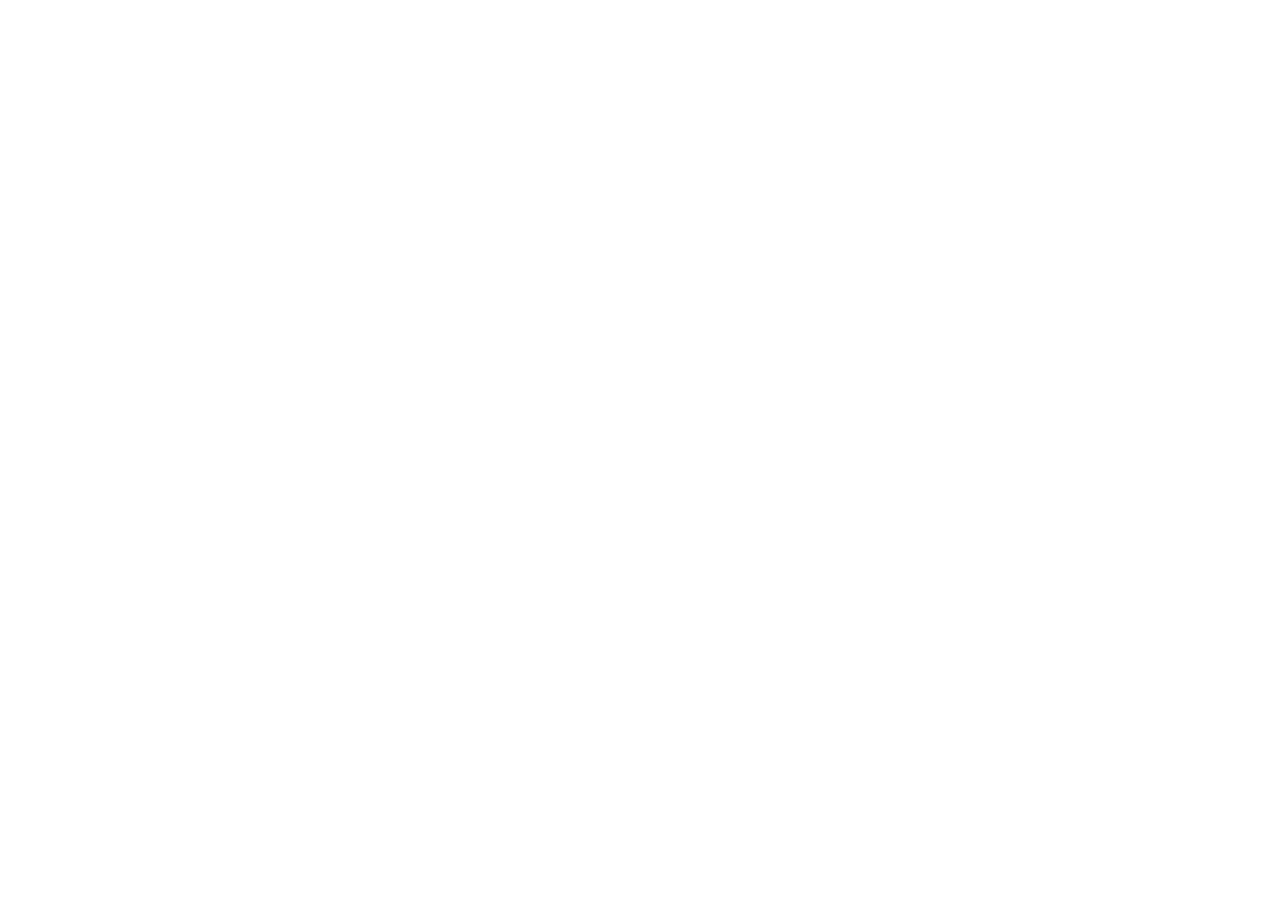
==== planner.html @ 98149fd8 "Fix academic planner functionality, modals, and task rendering" ====
<!DOCTYPE html>
<html lang="en">
<head>
    <meta charset="UTF-8">
    <meta name="viewport" content="width=device-width, initial-scale=1.0">
    <title>Academic Planner</title>
    <link rel="stylesheet" href="css/components.css">
</head>
<body>
    <!-- Edit Task Modal -->
    <div id="edit-task-modal" class="modal" role="dialog" aria-modal="true" aria-labelledby="edit-modal-title" style="display: none;">
        <div class="modal-content">
            <header class="modal-header">
                <h3 id="edit-modal-title">Edit Task</h3>
            </header>
            
            <form id="edit-task-form" onsubmit="handleSaveEditedTask(event)">
                <input type="hidden" id="edit-task-index">
                
                <div class="form-group">
                    <label for="edit-task-title">Task</label>
                    <input type="text" id="edit-task-title" required>
                </div>

                <div class="form-group">
                    <label for="edit-task-desc">Description</label>
                    <textarea id="edit-task-desc"></textarea>
                </div>

                <div class="form-group">
                    <label for="edit-task-date">Due Date</label>
                    <input type="date" id="edit-task-date">
                </div>

                <div class="modal-actions">
                    <button type="button" onclick="closeEditModal()" class="btn-secondary">Cancel</button>
                    <button type="submit" class="btn-primary">Save Changes</button>
                </div>
            </form>
        </div>
    </div>
    <script src="js/planner.js?v=2" defer></script>
</body>
</html>
---- css/components.css ----
/* ==========================================
   HOMEPAGE HERO SECTION STYLING
   ========================================== */

.hero-container {
    display: flex;
    align-items: center;
    justify-content: space-between;
    gap: 3rem;
    padding: 4rem;
    min-height: 70vh;
}

.hero-text {
    flex: 1;
}

.hero-text h1 {
    font-size: 2.75rem;
    font-weight: 700;
    color: #1e293b;
    margin-bottom: 0.75rem;
    line-height: 1.2;
}

.hero-text .subtitle {
    font-size: 1.35rem;
    font-weight: 600;
    color: #0284c7;
    margin-bottom: 1.25rem;
}

.hero-text p {
    font-size: 1.1rem;
    color: #64748b;
    line-height: 1.7;
}

.hero-image {
    flex: 1;
    display: flex;
    justify-content: center;
    align-items: center;
}

.profile-img {
    width: 280px;
    height: 280px;
    object-fit: cover;
    border-radius: 50%;
    border: 5px solid #38bdf8;
    box-shadow: 0 15px 35px rgba(0, 0, 0, 0.12);
    transition: transform 0.3s ease;
}

.profile-img:hover {
    transform: scale(1.02);
}

/* Responsive Styles for Mobile Viewports */
@media (max-width: 768px) {
    .hero-container {
        flex-direction: column-reverse;
        text-align: center;
        padding: 2rem 0;
        gap: 2rem;
    }

    .hero-text h1 {
        font-size: 2.1rem;
    }

    .hero-text .subtitle {
        font-size: 1.15rem;
    }

    .profile-img {
        width: 200px;
        height: 200px;
        border-width: 4px;
    }
}


/* ==========================================
   ABOUT ME STYLING & SKILL BADGES
   ========================================== */

#about {
    padding: 40px 20px;
    max-width: 1200px;
    margin: 0 auto;
}

.about-container h2 {
    font-size: 2rem;
    color: #0f172a;
    margin-bottom: 8px;
}

.about-subtitle {
    color: #64748b;
    margin-bottom: 30px;
    font-size: 1rem;
}

.about-grid {
    display: grid;
    grid-template-columns: repeat(auto-fit, minmax(280px, 1fr));
    gap: 24px;
}

.about-card {
    background: #ffffff;
    padding: 30px;
    border-radius: 12px;
    box-shadow: 0 4px 6px -1px rgba(0, 0, 0, 0.05), 0 2px 4px -1px rgba(0, 0, 0, 0.03);
    border: 1px solid #e2e8f0;
    cursor: pointer;
    position: relative;
    transition: transform 0.2s ease, box-shadow 0.2s ease, border-color 0.2s ease;
}

.about-card:hover {
    transform: translateY(-4px);
    box-shadow: 0 10px 15px -3px rgba(0, 0, 0, 0.08);
    border-color: #cbd5e1;
}

.about-icon {
    font-size: 2rem;
    color: #2563eb;
    margin-bottom: 15px;
}

.about-card h3 {
    font-size: 1.25rem;
    color: #1e293b;
    margin-bottom: 12px;
}

.about-card p {
    color: #475569;
    font-size: 0.95rem;
    line-height: 1.5;
}

.about-institution {
    color: #2563eb;
    font-weight: 500;
    margin-top: 4px;
}

/* Skills Badges with Icons */
.skills-badge-container {
    display: flex;
    flex-wrap: wrap;
    gap: 8px;
    margin-top: 10px;
}

.skill-badge {
    background-color: #eff6ff;
    color: #1d4ed8;
    padding: 6px 14px;
    border-radius: 20px;
    font-size: 0.85rem;
    font-weight: 600;
    border: 1px solid #dbeafe;
    display: inline-flex;
    align-items: center;
    gap: 8px; /* Space between icon and text */
}

.skill-badge .material-symbols-outlined {
    font-size: 1.25rem;
}

.skill-badge .skill-icon {
    width: 18px;
    height: 18px;
    object-fit: contain;
    vertical-align: middle;
}

/* Expandable Details Animation */
.card-details {
    max-height: 0;
    overflow: hidden;
    opacity: 0;
    transition: max-height 0.3s ease-out, opacity 0.3s ease-out, margin-top 0.3s ease;
}

.about-card.expanded .card-details {
    max-height: 150px;
    opacity: 1;
    margin-top: 15px;
    border-top: 1px dashed #e2e8f0;
    padding-top: 12px;
}

.details-text {
    font-size: 0.9rem;
    color: #334155;
}

.click-hint {
    display: block;
    font-size: 0.75rem;
    color: #94a3b8;
    margin-top: 20px;
    text-align: right;
    transition: color 0.2s;
}

.about-card:hover .click-hint {
    color: #2563eb;
}

/* Align Material Symbols cleanly with text */
.material-symbols-outlined {
    font-variation-settings:
        'FILL' 0,
        'wght' 400,
        'GRAD' 0,
        'opsz' 24;
    vertical-align: middle;
    font-size: 1.2rem;
}

/* Specific styling for card icons */
.about-card .about-icon .material-symbols-outlined {
    font-size: 2.2rem;
}

/* Alignment for skill badge icons */
.skill-badge .material-symbols-outlined {
    font-size: 1.25rem;
}




/* ==========================================
   ACADEMIC PLANNER STYLING
   ========================================== */

.planner-wrapper {
    max-width: 700px;
    margin: 0 auto;
    background: #ffffff;
    padding: 2rem;
    border-radius: 8px;
    box-shadow: 0 4px 12px rgba(0, 0, 0, 0.05);
}

.task-form {
    display: flex;
    gap: 0.75rem;
    margin-bottom: 1.5rem;
}

.task-form input {
    flex: 1;
    padding: 0.75rem 1rem;
    border: 1px solid #cbd5e1;
    border-radius: 6px;
    font-size: 1rem;
    outline: none;
    transition: border-color 0.2s;
}

.task-form input:focus {
    border-color: #38bdf8;
}

.task-form button {
    padding: 0.75rem 1.25rem;
    background-color: #0284c7;
    color: white;
    border: none;
    border-radius: 6px;
    font-weight: 600;
    cursor: pointer;
    transition: background-color 0.2s;
}

.task-form button:hover {
    background-color: #0369a1;
}

.task-list-container {
    list-style: none;
    display: flex;
    flex-direction: column;
    gap: 0.75rem;
}

.task-item {
    display: flex;
    justify-content: space-between;
    align-items: center;
    padding: 0.85rem 1rem;
    background-color: #f8f9fa;
    border: 1px solid #e2e8f0;
    border-radius: 6px;
    transition: all 0.2s ease;
}

.task-item.completed .task-text {
    text-decoration: line-through;
    color: #94a3b8;
}

.task-actions {
    display: flex;
    gap: 0.5rem;
}

.toggle-btn {
    background-color: #e2e8f0;
    color: #1e293b;
    border: none;
    padding: 0.4rem 0.75rem;
    border-radius: 4px;
    cursor: pointer;
    font-size: 0.875rem;
    font-weight: 500;
}

.toggle-btn:hover {
    background-color: #cbd5e1;
}

.delete-btn {
    background-color: #fee2e2;
    color: #ef4444;
    border: none;
    padding: 0.4rem 0.75rem;
    border-radius: 4px;
    cursor: pointer;
    font-size: 0.875rem;
    font-weight: 500;
}

.delete-btn:hover {
    background-color: #fecaca;
}

.empty-task {
    text-align: center;
    color: #64748b;
    padding: 1.5rem;
    font-style: italic;
}

.modal {
    position: fixed;
    top: 0;
    left: 0;
    width: 100%;
    height: 100%;
    background: rgba(15, 23, 42, 0.6);
    backdrop-filter: blur(4px);
    display: flex;
    justify-content: center;
    align-items: center;
    z-index: 1000;
}

.modal-content {
    background: #ffffff;
    padding: 30px;
    border-radius: 12px;
    width: 100%;
    max-width: 450px;
    box-shadow: 0 20px 25px -5px rgba(0, 0, 0, 0.1);
}

.modal-content h3 {
    margin-bottom: 20px;
    color: #0f172a;
}

.form-group {
    margin-bottom: 16px;
}

.form-group label {
    display: block;
    font-size: 0.85rem;
    font-weight: 600;
    color: #475569;
    margin-bottom: 6px;
}

.form-group input,
.form-group textarea {
    width: 100%;
    padding: 10px 12px;
    border: 1px solid #cbd5e1;
    border-radius: 8px;
    font-size: 0.95rem;
}

.modal-actions {
    display: flex;
    justify-content: flex-end;
    gap: 12px;
    margin-top: 24px;
}

/* Task Card Styling */
.task-card {
    background: #ffffff;
    border: 1px solid #e2e8f0;
    border-radius: 10px;
    padding: 16px 20px;
    margin-bottom: 12px;
    display: flex;
    justify-content: space-between;
    align-items: center;
    box-shadow: 0 2px 4px rgba(0, 0, 0, 0.02);
    transition: all 0.2s ease-in-out;
}

.task-card:hover {
    box-shadow: 0 4px 12px rgba(0, 0, 0, 0.05);
    border-color: #cbd5e1;
}

.task-info {
    display: flex;
    flex-direction: column;
    gap: 4px;
}

.task-info h4 {
    margin: 0;
    font-size: 1rem;
    font-weight: 600;
    color: #0f172a;
}

.task-info p {
    margin: 0;
    font-size: 0.9rem;
    color: #64748b;
}

.task-date {
    font-size: 0.75rem;
    font-weight: 500;
    color: #94a3b8;
    margin-top: 4px;
}

/* Task Action Buttons */
.task-actions {
    display: flex;
    gap: 8px;
    align-items: center;
}

.task-actions button {
    display: inline-flex;
    align-items: center;
    gap: 4px;
    padding: 6px 12px;
    font-size: 0.85rem;
    font-weight: 500;
    border-radius: 6px;
    border: 1px solid transparent;
    cursor: pointer;
    transition: background 0.15s ease;
}

.btn-edit {
    background: #f1f5f9;
    color: #334155;
    border-color: #cbd5e1 !important;
}

.btn-edit:hover {
    background: #e2e8f0;
}

.btn-delete {
    background: #fef2f2;
    color: #dc2626;
    border-color: #fecaca !important;
}

.btn-delete:hover {
    background: #fee2e2;
}

/* Empty State Styling */
.empty-tasks {
    text-align: center;
    color: #94a3b8;
    font-style: italic;
    padding: 24px;
}

.task-title-row {
    display: flex;
    align-items: center;
    gap: 10px;
}

.task-checkbox {
    width: 18px;
    height: 18px;
    cursor: pointer;
}

.strike-through {
    text-decoration: line-through;
    color: #94a3b8 !important;
}

.task-card.completed {
    background: #f8fafc;
    border-color: #e2e8f0;
    opacity: 0.8;
}


/* ==========================================
   CONTACT FORM STYLING
   ========================================== */

.contact-form-wrapper {
    max-width: 650px;
    margin: 0 auto;
    background: #ffffff;
    padding: 2.5rem;
    border-radius: 8px;
    box-shadow: 0 4px 12px rgba(0, 0, 0, 0.05);
}

.form-group {
    margin-bottom: 1.25rem;
    display: flex;
    flex-direction: column;
    gap: 0.35rem;
}

.form-group label {
    font-weight: 600;
    color: #1e293b;
    font-size: 0.95rem;
}

.form-group input,
.form-group textarea {
    padding: 0.75rem 1rem;
    border: 1px solid #cbd5e1;
    border-radius: 6px;
    font-size: 1rem;
    outline: none;
    transition: border-color 0.2s;
    width: 100%;
}

.form-group input:focus,
.form-group textarea:focus {
    border-color: #38bdf8;
}

/* Error State Styles */
.form-group input.input-error,
.form-group textarea.input-error {
    border-color: #ef4444;
}

.error-message {
    color: #ef4444;
    font-size: 0.85rem;
    min-height: 1.2rem;
}

.submit-btn {
    background-color: #0284c7;
    color: white;
    border: none;
    padding: 0.75rem 1.5rem;
    border-radius: 6px;
    font-weight: 600;
    cursor: pointer;
    transition: background-color 0.2s;
    width: 100%;
    margin-top: 0.5rem;
}

.submit-btn:hover {
    background-color: #0369a1;
}


/* ==========================================
   PROJECTS SHOWCASE STYLING
   ========================================== */

.projects-grid {
    display: grid;
    grid-template-columns: repeat(auto-fit, minmax(300px, 1fr));
    gap: 2rem;
    margin-top: 1.5rem;
}

.project-card {
    background: #ffffff;
    border: 1px solid #e2e8f0;
    border-radius: 8px;
    overflow: hidden;
    box-shadow: 0 4px 6px rgba(0, 0, 0, 0.04);
    transition: transform 0.3s ease, box-shadow 0.3s ease;
    display: flex;
    flex-direction: column;
}

.project-card:hover {
    transform: translateY(-4px);
    box-shadow: 0 10px 15px rgba(0, 0, 0, 0.08);
}

.project-image-wrapper {
    width: 100%;
    height: 180px;
    background-color: #f1f5f9;
    overflow: hidden;
}

.project-img {
    width: 100%;
    height: 100%;
    object-fit: cover;
}

.project-info {
    padding: 1.5rem;
    display: flex;
    flex-direction: column;
    flex: 1;
}

.project-info h3 {
    font-size: 1.25rem;
    color: #1e293b;
    margin-bottom: 0.75rem;
}

.project-info p {
    color: #64748b;
    font-size: 0.95rem;
    line-height: 1.5;
    margin-bottom: 1.5rem;
    flex: 1;
}

.project-link {
    align-self: flex-start;
    display: inline-block;
    background-color: #0284c7;
    color: #ffffff;
    padding: 0.5rem 1rem;
    border-radius: 4px;
    text-decoration: none;
    font-weight: 500;
    font-size: 0.875rem;
    transition: background-color 0.2s;
}

.project-link:hover {
    background-color: #0369a1;
}

.empty-projects {
    text-align: center;
    color: #64748b;
    grid-column: 1 / -1;
    font-style: italic;
    padding: 2rem;
}
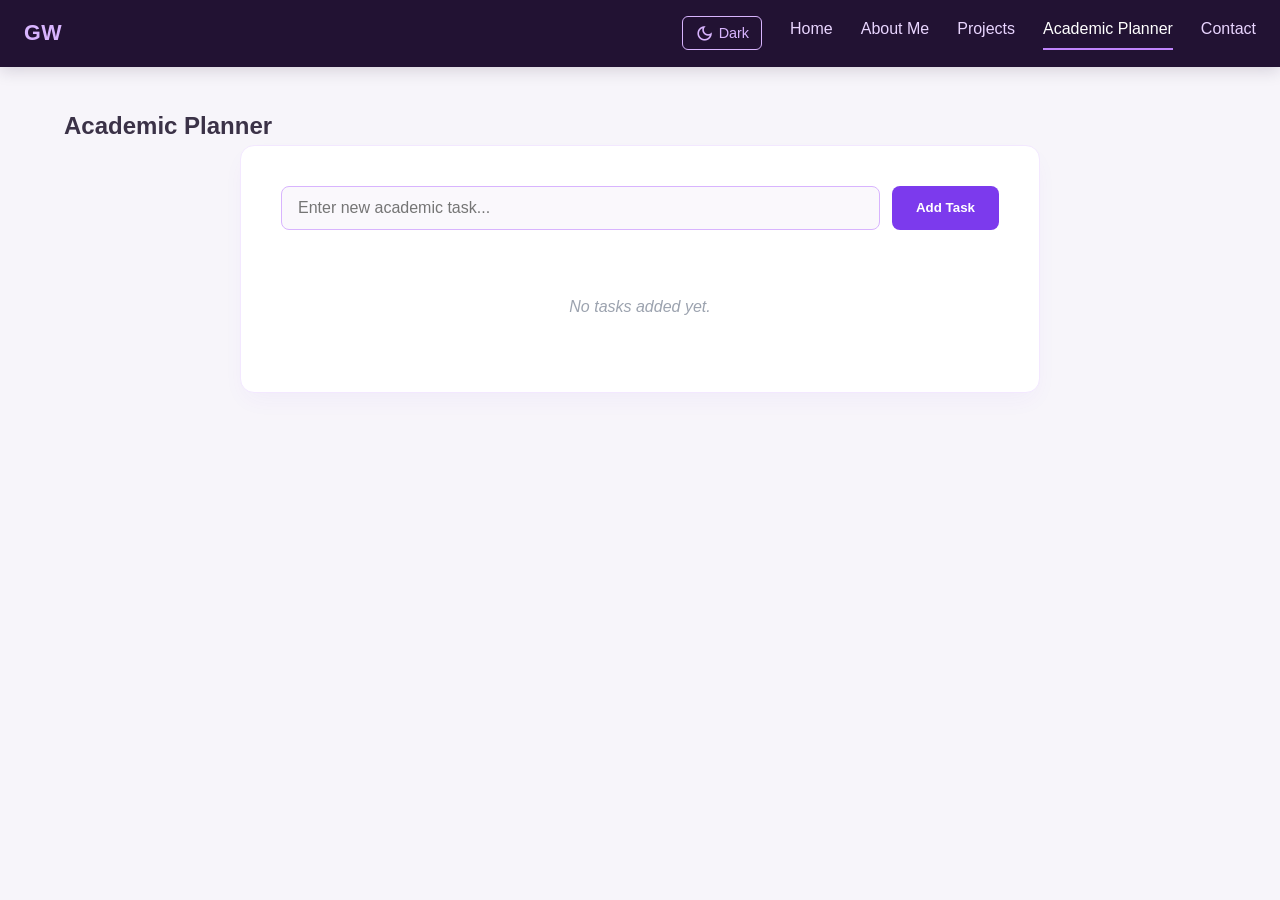
==== commit c7e77e65: "Refactor purple aesthetic, add dark mode toggle, task notifications, and embedded multimedia section" ====
--- a/planner.html
+++ b/planner.html
@@ -4,9 +4,63 @@
     <meta charset="UTF-8">
     <meta name="viewport" content="width=device-width, initial-scale=1.0">
     <title>Academic Planner</title>
+    <!-- Add this Google Fonts Material Symbols link -->
+    <link rel="stylesheet" href="https://fonts.googleapis.com/css2?family=Material+Symbols+Outlined:opsz,wght,FILL,GRAD@20..48,100..700,0..1,-50..200">
+    <link rel="stylesheet" href="css/styles.css">
     <link rel="stylesheet" href="css/components.css">
 </head>
 <body>
+
+    <!-- Main Navigation -->
+    <header class="main-header">
+        <div class="nav-container">
+            <a href="index.html" class="brand-logo" data-page="home">GW</a>
+            
+            <!-- Mobile Menu Toggle Button -->
+            <button class="mobile-nav-toggle" id="menu-toggle" aria-label="Toggle navigation">
+                <span class="bar"></span>
+                <span class="bar"></span>
+                <span class="bar"></span>
+            </button>
+
+            <!-- Navigation Links -->
+
+            <!-- Navigation Links -->
+            <nav class="nav-menu" id="nav-menu">
+                <button type="button" id="theme-toggle" class="theme-toggle-btn" aria-label="Toggle dark/light mode">
+                    <span class="material-symbols-outlined" id="theme-icon">dark_mode</span>
+                    <span id="theme-text">Theme</span>
+                </button>
+                <a href="index.html" class="nav-link" >Home</a>
+                <a href="index.html#about" class="nav-link" >About Me</a>
+                <a href="index.html#projects" class="nav-link">Projects</a>
+                <a href="planner.html" class="nav-link active" >Academic Planner</a>
+                <a href="index.html#contact" class="nav-link">Contact</a>
+            </nav>
+        </div>
+    </header>
+
+    <main class="main-content">
+        <div class="container">
+            <section id="planner" class="page-section">
+                <h2>Academic Planner</h2>
+                
+                <div class="planner-wrapper">
+                    <!-- Task Input Section -->
+                    <div class="task-input-wrapper">
+                        <input type="text" id="task-input" placeholder="Enter new academic task..." aria-label="New Task Input">
+                        <button type="button" id="add-task-btn">Add Task</button>
+                    </div>
+
+                    <!-- Task List Container -->
+                    <ul id="task-list-container" class="task-list">
+                        <p class="empty-tasks">No tasks added yet.</p>
+                    </ul>
+                </div>
+            </section>
+        </div>
+    </main>
+
     <!-- Edit Task Modal -->
     <div id="edit-task-modal" class="modal" role="dialog" aria-modal="true" aria-labelledby="edit-modal-title" style="display: none;">
         <div class="modal-content">
@@ -39,6 +93,10 @@
             </form>
         </div>
     </div>
+
+    <div id="toast-notification">Task deleted successfully</div>
+
+    <!-- Planner Script Only -->
     <script src="js/planner.js?v=2" defer></script>
 </body>
 </html>
--- a/css/styles.css
+++ b/css/styles.css
@@ -0,0 +1,345 @@
+/* RESET & GLOBAL BASE STYLES */
+*,
+*::before,
+*::after {
+    margin: 0;
+    padding: 0;
+    box-sizing: border-box;
+}
+
+body {
+    font-family: 'Segoe UI', Tahoma, Geneva, Verdana, sans-serif;
+    line-height: 1.6;
+    color: #3b3247;
+    display: flex;
+    flex-direction: column;
+    min-height: 100vh;
+    background-color: #f7f5fa;
+}
+
+/* HEADER & STICKY NAVIGATION */
+.main-header {
+    position: sticky;
+    top: 0;
+    z-index: 1000;
+    background-color: #221233;
+    color: #ffffff;
+    box-shadow: 0 4px 15px rgba(35, 18, 51, 0.15);
+}
+
+.nav-container {
+    max-width: stretch;
+    margin: 0 auto;
+    padding: 1rem 1.5rem;
+    display: flex;
+    justify-content: space-between;
+    align-items: center;
+    position: relative;
+}
+
+.brand-logo {
+    font-size: 1.35rem;
+    font-weight: 700;
+    color: #d8b4fe;
+    text-decoration: none;
+    letter-spacing: 0.5px;
+    transition: color 0.3s ease;
+}
+
+.brand-logo:hover {
+    color: #ffffff;
+}
+
+.nav-menu {
+    display: flex;
+    gap: 1.75rem;
+}
+
+.nav-link {
+    color: #e9d5ff;
+    text-decoration: none;
+    font-weight: 500;
+    transition: color 0.3s ease, border-color 0.3s ease;
+    padding-bottom: 2px;
+}
+
+.nav-link:hover,
+.nav-link.active {
+    color: #ffffff;
+    border-bottom: 2px solid #c084fc;
+}
+
+/* MOBILE TOGGLE BUTTON */
+.mobile-nav-toggle {
+    display: none;
+    flex-direction: column;
+    justify-content: space-between;
+    width: 28px;
+    height: 20px;
+    background: transparent;
+    border: none;
+    cursor: pointer;
+}
+
+.mobile-nav-toggle .bar {
+    height: 3px;
+    width: 100%;
+    background-color: #e9d5ff;
+    border-radius: 2px;
+    pointer-events: none;
+}
+
+/* DARK MODE THEME */
+body.dark-mode {
+    background-color: #0f0b15;
+    color: #e9d5ff;
+}
+
+body.dark-mode .main-header {
+    background-color: #170b24;
+    box-shadow: 0 4px 15px rgba(0, 0, 0, 0.4);
+}
+
+body.dark-mode .main-footer {
+    background-color: #09050e;
+    color: #c084fc;
+    border-top: 1px solid rgba(192, 132, 252, 0.1);
+}
+
+body.dark-mode .about-card,
+body.dark-mode .planner-wrapper,
+body.dark-mode .contact-form-wrapper,
+body.dark-mode .project-card,
+body.dark-mode .modal-content,
+body.dark-mode .task-card,
+body.dark-mode .task-item {
+    background: #170b24;
+    border-color: #3b1f65;
+    color: #f3e8ff;
+}
+
+body.dark-mode .about-card h3,
+body.dark-mode .project-info h3,
+body.dark-mode .task-info h4,
+body.dark-mode .modal-content h3,
+body.dark-mode .hero-text h1,
+body.dark-mode .about-container h2 {
+    color: #f3e8ff;
+}
+
+body.dark-mode .about-card p,
+body.dark-mode .project-info p,
+body.dark-mode .hero-text p,
+body.dark-mode .about-subtitle {
+    color: #d8b4fe;
+}
+
+body.dark-mode .form-group input,
+body.dark-mode .form-group textarea,
+body.dark-mode #task-input {
+    background-color: #0f0b15;
+    border-color: #4c1d95;
+    color: #f3e8ff;
+}
+
+body.dark-mode .form-group input:focus,
+body.dark-mode .form-group textarea:focus,
+body.dark-mode #task-input:focus {
+    border-color: #a855f7;
+    box-shadow: 0 0 0 3px rgba(168, 85, 247, 0.2);
+}
+
+/* Make native input controls (like calendar icons) match dark mode */
+body.dark-mode input[type="date"],
+body.dark-mode input[type="text"],
+body.dark-mode textarea {
+    color-scheme: dark;
+    background-color: #1f142e; /* Slightly lighter purple-black for better contrast */
+}
+
+/* Theme Toggle Button */
+.theme-toggle-btn {
+    background: transparent;
+    border: 1px solid #d8b4fe;
+    color: #d8b4fe;
+    padding: 0.4rem 0.75rem;
+    border-radius: 6px;
+    cursor: pointer;
+    font-size: 0.9rem;
+    transition: all 0.2s ease;
+    display: inline-flex;
+    align-items: center;
+    gap: 5px;
+}
+
+.theme-toggle-btn:hover {
+    background-color: rgba(216, 180, 254, 0.1);
+    color: #ffffff;
+    border-color: #ffffff;
+}
+
+/* Deletion Notification Toast */
+#toast-notification {
+    position: fixed;
+    bottom: 25px;
+    right: 25px;
+    background-color: #581c87;
+    color: #f3e8ff;
+    padding: 0.85rem 1.5rem;
+    border-radius: 8px;
+    box-shadow: 0 10px 25px rgba(0, 0, 0, 0.3);
+    border: 1px solid #9333ea;
+    font-weight: 500;
+    z-index: 2000;
+    opacity: 0;
+    transform: translateY(20px);
+    transition: opacity 0.3s ease, transform 0.3s ease;
+    pointer-events: none;
+}
+
+#toast-notification.show {
+    opacity: 1;
+    transform: translateY(0);
+}
+
+/* MAIN CONTENT & SECTION VISIBILITY */
+.main-content {
+    flex: 1;
+    max-width: 1200px;
+    width: 100%;
+    margin: 2.5rem auto;
+    padding: 0 1.5rem;
+}
+
+.page-section {
+    display: block;
+    animation: fadeIn 0.35s ease-in-out;
+}
+
+.page-section.hidden {
+    display: none;
+}
+
+@keyframes fadeIn {
+    from { opacity: 0; transform: translateY(6px); }
+    to { opacity: 1; transform: translateY(0); }
+}
+
+/* MULTIMEDIA SECTION STYLING */
+
+.multimedia-grid {
+    display: grid;
+    grid-template-columns: repeat(auto-fit, minmax(320px, 1fr));
+    gap: 2rem;
+    margin-top: 1.5rem;
+}
+
+.media-card {
+    background: #ffffff;
+    border: 1px solid #f3e8ff;
+    border-radius: 14px;
+    padding: 1.75rem;
+    box-shadow: 0 4px 12px rgba(124, 58, 237, 0.04);
+    display: flex;
+    flex-direction: column;
+    gap: 1rem;
+    transition: transform 0.3s ease, box-shadow 0.3s ease, border-color 0.3s ease;
+}
+
+.media-card:hover {
+    transform: translateY(-4px);
+    box-shadow: 0 12px 20px -4px rgba(124, 58, 237, 0.08);
+    border-color: #d8b4fe;
+}
+
+.media-card h3 {
+    font-size: 1.25rem;
+    color: #2e1065;
+    margin: 0;
+    font-weight: 600;
+}
+
+.media-container {
+    width: 100%;
+    border-radius: 8px;
+    overflow: hidden;
+    background-color: #faf8fc;
+    display: flex;
+    justify-content: center;
+    align-items: center;
+}
+
+.media-container video {
+    width: 100%;
+    max-height: fit-content;
+    object-fit: cover;
+    display: block;
+    border-radius: 8px;
+}
+
+.media-container audio {
+    width: 100%;
+    margin: 1.5rem 0;
+}
+
+.media-desc {
+    color: #4b5563;
+    font-size: 0.95rem;
+    line-height: 1.5;
+    margin: 0;
+}
+
+/* Dark Mode Overrides for Multimedia */
+body.dark-mode .media-card {
+    background: #170b24;
+    border-color: #3b1f65;
+    color: #f3e8ff;
+}
+
+body.dark-mode .media-card h3 {
+    color: #f3e8ff;
+}
+
+body.dark-mode .media-desc {
+    color: #d8b4fe;
+}
+
+body.dark-mode .media-container {
+    background-color: #0f0b15;
+}
+
+/* FOOTER */
+.main-footer {
+    background-color: #170b24;
+    color: #d8b4fe;
+    text-align: center;
+    padding: 1.75rem;
+    font-size: 0.875rem;
+    border-top: 1px solid rgba(192, 132, 252, 0.1);
+}
+
+/* RESPONSIVE MEDIA QUERIES */
+
+@media (max-width: 768px) {
+    .mobile-nav-toggle {
+        display: flex;
+    }
+
+    .nav-menu {
+        display: none;
+        flex-direction: column;
+        position: absolute;
+        top: 100%;
+        left: 0;
+        width: 100%;
+        background-color: #221233;
+        padding: 1.5rem;
+        gap: 1.25rem;
+        box-shadow: 0 10px 20px rgba(15, 11, 23, 0.3);
+        border-top: 1px solid rgba(192, 132, 252, 0.15);
+    }
+
+    .nav-menu.active {
+        display: flex !important;
+    }
+}
--- a/css/components.css
+++ b/css/components.css
@@ -1,223 +1,118 @@
-/* ==========================================
-   HOMEPAGE HERO SECTION STYLING
-   ========================================== */
-
-.hero-container {
-    display: flex;
-    align-items: center;
-    justify-content: space-between;
-    gap: 3rem;
-    padding: 4rem;
-    min-height: 70vh;
-}
-
-.hero-text {
-    flex: 1;
-}
-
-.hero-text h1 {
-    font-size: 2.75rem;
-    font-weight: 700;
-    color: #1e293b;
-    margin-bottom: 0.75rem;
-    line-height: 1.2;
-}
-
-.hero-text .subtitle {
+/* GLOBAL & SHARED STYLES */
+
+/* Form Control */
+.form-group {
+    margin-bottom: 1.25rem;
+    display: flex;
+    flex-direction: column;
+    gap: 0.35rem;
+}
+
+.form-group label {
+    display: block;
+    font-size: 0.95rem;
+    font-weight: 600;
+    color: #2e1065;
+    margin-bottom: 0.35rem;
+}
+
+.form-group input,
+.form-group textarea {
+    width: 100%;
+    padding: 0.75rem 1rem;
+    border: 1px solid #d8b4fe;
+    border-radius: 8px;
+    font-size: 1rem;
+    outline: none;
+    transition: border-color 0.2s, box-shadow 0.2s;
+    box-sizing: border-box;
+    background-color: #faf8fc;
+    color: #3b3247;
+}
+
+.form-group input:focus,
+.form-group textarea:focus {
+    border-color: #9333ea;
+    box-shadow: 0 0 0 3px rgba(147, 51, 234, 0.12);
+    background-color: #ffffff;
+}
+
+.form-group textarea {
+    resize: vertical;
+    min-height: 100px;
+}
+
+/* Modal Shared Base */
+.modal {
+    position: fixed;
+    top: 0;
+    left: 0;
+    width: 100%;
+    height: 100%;
+    background: rgba(30, 15, 45, 0.65);
+    backdrop-filter: blur(5px);
+    display: flex;
+    justify-content: center;
+    align-items: center;
+    z-index: 1000;
+}
+
+.modal-content {
+    background: #ffffff;
+    padding: 2.5rem;
+    border-radius: 14px;
+    width: 90%;
+    max-width: 480px;
+    box-shadow: 0 20px 30px -10px rgba(76, 29, 149, 0.15);
+    border: 1px solid #f3e8ff;
+}
+
+.modal-content h3 {
     font-size: 1.35rem;
-    font-weight: 600;
-    color: #0284c7;
-    margin-bottom: 1.25rem;
-}
-
-.hero-text p {
-    font-size: 1.1rem;
-    color: #64748b;
-    line-height: 1.7;
-}
-
-.hero-image {
-    flex: 1;
-    display: flex;
-    justify-content: center;
-    align-items: center;
-}
-
-.profile-img {
-    width: 280px;
-    height: 280px;
-    object-fit: cover;
-    border-radius: 50%;
-    border: 5px solid #38bdf8;
-    box-shadow: 0 15px 35px rgba(0, 0, 0, 0.12);
-    transition: transform 0.3s ease;
-}
-
-.profile-img:hover {
-    transform: scale(1.02);
-}
-
-/* Responsive Styles for Mobile Viewports */
-@media (max-width: 768px) {
-    .hero-container {
-        flex-direction: column-reverse;
-        text-align: center;
-        padding: 2rem 0;
-        gap: 2rem;
-    }
-
-    .hero-text h1 {
-        font-size: 2.1rem;
-    }
-
-    .hero-text .subtitle {
-        font-size: 1.15rem;
-    }
-
-    .profile-img {
-        width: 200px;
-        height: 200px;
-        border-width: 4px;
-    }
-}
-
-
-/* ==========================================
-   ABOUT ME STYLING & SKILL BADGES
-   ========================================== */
-
-#about {
-    padding: 40px 20px;
-    max-width: 1200px;
-    margin: 0 auto;
-}
-
-.about-container h2 {
-    font-size: 2rem;
-    color: #0f172a;
-    margin-bottom: 8px;
-}
-
-.about-subtitle {
-    color: #64748b;
-    margin-bottom: 30px;
-    font-size: 1rem;
-}
-
-.about-grid {
-    display: grid;
-    grid-template-columns: repeat(auto-fit, minmax(280px, 1fr));
-    gap: 24px;
-}
-
-.about-card {
-    background: #ffffff;
-    padding: 30px;
-    border-radius: 12px;
-    box-shadow: 0 4px 6px -1px rgba(0, 0, 0, 0.05), 0 2px 4px -1px rgba(0, 0, 0, 0.03);
-    border: 1px solid #e2e8f0;
+    color: #2e1065;
+    margin-top: 0;
+    margin-bottom: 1.5rem;
+    font-weight: 600;
+}
+
+.modal-actions {
+    display: flex;
+    justify-content: flex-end;
+    gap: 0.75rem;
+    margin-top: 1.75rem;
+}
+
+.modal-actions .btn-secondary {
+    padding: 0.65rem 1.25rem;
+    background-color: #e9d5ff;
+    color: #581c87;
+    border: none;
+    border-radius: 6px;
+    font-weight: 600;
     cursor: pointer;
-    position: relative;
-    transition: transform 0.2s ease, box-shadow 0.2s ease, border-color 0.2s ease;
-}
-
-.about-card:hover {
-    transform: translateY(-4px);
-    box-shadow: 0 10px 15px -3px rgba(0, 0, 0, 0.08);
-    border-color: #cbd5e1;
-}
-
-.about-icon {
-    font-size: 2rem;
-    color: #2563eb;
-    margin-bottom: 15px;
-}
-
-.about-card h3 {
-    font-size: 1.25rem;
-    color: #1e293b;
-    margin-bottom: 12px;
-}
-
-.about-card p {
-    color: #475569;
-    font-size: 0.95rem;
-    line-height: 1.5;
-}
-
-.about-institution {
-    color: #2563eb;
-    font-weight: 500;
-    margin-top: 4px;
-}
-
-/* Skills Badges with Icons */
-.skills-badge-container {
-    display: flex;
-    flex-wrap: wrap;
-    gap: 8px;
-    margin-top: 10px;
-}
-
-.skill-badge {
-    background-color: #eff6ff;
-    color: #1d4ed8;
-    padding: 6px 14px;
-    border-radius: 20px;
-    font-size: 0.85rem;
-    font-weight: 600;
-    border: 1px solid #dbeafe;
-    display: inline-flex;
-    align-items: center;
-    gap: 8px; /* Space between icon and text */
-}
-
-.skill-badge .material-symbols-outlined {
-    font-size: 1.25rem;
-}
-
-.skill-badge .skill-icon {
-    width: 18px;
-    height: 18px;
-    object-fit: contain;
-    vertical-align: middle;
-}
-
-/* Expandable Details Animation */
-.card-details {
-    max-height: 0;
-    overflow: hidden;
-    opacity: 0;
-    transition: max-height 0.3s ease-out, opacity 0.3s ease-out, margin-top 0.3s ease;
-}
-
-.about-card.expanded .card-details {
-    max-height: 150px;
-    opacity: 1;
-    margin-top: 15px;
-    border-top: 1px dashed #e2e8f0;
-    padding-top: 12px;
-}
-
-.details-text {
-    font-size: 0.9rem;
-    color: #334155;
-}
-
-.click-hint {
-    display: block;
-    font-size: 0.75rem;
-    color: #94a3b8;
-    margin-top: 20px;
-    text-align: right;
-    transition: color 0.2s;
-}
-
-.about-card:hover .click-hint {
-    color: #2563eb;
-}
-
-/* Align Material Symbols cleanly with text */
+    transition: background-color 0.2s;
+}
+
+.modal-actions .btn-secondary:hover {
+    background-color: #d8b4fe;
+}
+
+.modal-actions .btn-primary {
+    padding: 0.65rem 1.25rem;
+    background-color: #7c3aed;
+    color: #fff;
+    border: none;
+    border-radius: 6px;
+    font-weight: 600;
+    cursor: pointer;
+    transition: background-color 0.2s;
+}
+
+.modal-actions .btn-primary:hover {
+    background-color: #6d28d9;
+}
+
+/* Material Symbols alignment */
 .material-symbols-outlined {
     font-variation-settings:
         'FILL' 0,
@@ -228,205 +123,322 @@
     font-size: 1.2rem;
 }
 
-/* Specific styling for card icons */
+
+/* HOMEPAGE HERO SECTION STYLING */
+
+.hero-container {
+    display: flex;
+    align-items: center;
+    justify-content: space-between;
+    gap: 3rem;
+    padding: 4rem 1.5rem;
+    min-height: 70vh;
+}
+
+.hero-text {
+    flex: 1;
+}
+
+.hero-text h1 {
+    font-size: 2.75rem;
+    font-weight: 700;
+    color: #2e1065;
+    margin-bottom: 0.75rem;
+    line-height: 1.2;
+}
+
+.hero-text .subtitle {
+    font-size: 1.35rem;
+    font-weight: 600;
+    color: #7c3aed;
+    margin-bottom: 1.25rem;
+}
+
+.hero-text p {
+    font-size: 1.1rem;
+    color: #6b7280;
+    line-height: 1.7;
+}
+
+.hero-image {
+    flex: 1;
+    display: flex;
+    justify-content: center;
+    align-items: center;
+}
+
+.profile-img {
+    width: 280px;
+    height: 280px;
+    object-fit: cover;
+    border-radius: 50%;
+    border: 5px solid #d8b4fe;
+    box-shadow: 0 15px 35px rgba(124, 58, 237, 0.15);
+    transition: transform 0.3s ease;
+}
+
+.profile-img:hover {
+    transform: scale(1.02);
+}
+
+@media (max-width: 768px) {
+    .hero-container {
+        flex-direction: column-reverse;
+        text-align: center;
+        padding: 2rem 0;
+        gap: 2rem;
+    }
+
+    .hero-text h1 {
+        font-size: 2.1rem;
+    }
+
+    .hero-text .subtitle {
+        font-size: 1.15rem;
+    }
+
+    .profile-img {
+        width: 200px;
+        height: 200px;
+        border-width: 4px;
+    }
+}
+
+
+/* ABOUT ME STYLING & SKILL BADGES*/
+
+#about {
+    padding: 40px 0;
+    max-width: 1200px;
+    margin: 0 auto;
+}
+
+.about-container h2 {
+    font-size: 2rem;
+    color: #2e1065;
+    margin-bottom: 8px;
+}
+
+.about-subtitle {
+    color: #6b7280;
+    margin-bottom: 30px;
+    font-size: 1rem;
+}
+
+.about-grid {
+    display: grid;
+    grid-template-columns: repeat(auto-fit, minmax(280px, 1fr));
+    gap: 24px;
+}
+
+.about-card {
+    background: #ffffff;
+    padding: 30px;
+    border-radius: 14px;
+    box-shadow: 0 4px 12px rgba(124, 58, 237, 0.04);
+    border: 1px solid #f3e8ff;
+    cursor: pointer;
+    position: relative;
+    transition: transform 0.25s ease, box-shadow 0.25s ease, border-color 0.25s ease;
+}
+
+.about-card:hover {
+    transform: translateY(-4px);
+    box-shadow: 0 12px 20px -4px rgba(124, 58, 237, 0.08);
+    border-color: #d8b4fe;
+}
+
+.about-icon {
+    font-size: 2rem;
+    color: #7c3aed;
+    margin-bottom: 15px;
+}
+
 .about-card .about-icon .material-symbols-outlined {
     font-size: 2.2rem;
 }
 
-/* Alignment for skill badge icons */
+.about-card h3 {
+    font-size: 1.25rem;
+    color: #2e1065;
+    margin-bottom: 12px;
+}
+
+.about-card p {
+    color: #4b5563;
+    font-size: 0.95rem;
+    line-height: 1.5;
+}
+
+.about-institution {
+    color: #7c3aed;
+    font-weight: 500;
+    margin-top: 4px;
+}
+
+/* Skills Badges */
+.skills-badge-container {
+    display: flex;
+    flex-wrap: wrap;
+    gap: 8px;
+    margin-top: 10px;
+}
+
+.skill-badge {
+    background-color: #f3e8ff;
+    color: #6b21a8;
+    padding: 6px 14px;
+    border-radius: 20px;
+    font-size: 0.85rem;
+    font-weight: 600;
+    border: 1px solid #e9d5ff;
+    display: inline-flex;
+    align-items: center;
+    gap: 8px;
+}
+
 .skill-badge .material-symbols-outlined {
     font-size: 1.25rem;
 }
 
-
-
-
-/* ==========================================
-   ACADEMIC PLANNER STYLING
-   ========================================== */
+.skill-badge .skill-icon {
+    width: 18px;
+    height: 18px;
+    object-fit: contain;
+    vertical-align: middle;
+}
+
+/* Expandable Details Animation */
+.card-details {
+    max-height: 0;
+    overflow: hidden;
+    opacity: 0;
+    transition: max-height 0.3s ease-out, opacity 0.3s ease-out, margin-top 0.3s ease;
+}
+
+.about-card.expanded .card-details {
+    max-height: 150px;
+    opacity: 1;
+    margin-top: 15px;
+    border-top: 1px dashed #e9d5ff;
+    padding-top: 12px;
+}
+
+.details-text {
+    font-size: 0.9rem;
+    color: #4b5563;
+}
+
+.click-hint {
+    display: block;
+    font-size: 0.75rem;
+    color: #9ca3af;
+    margin-top: 20px;
+    text-align: right;
+    transition: color 0.2s;
+}
+
+.about-card:hover .click-hint {
+    color: #7c3aed;
+}
+
+
+/* ACADEMIC PLANNER STYLING */
 
 .planner-wrapper {
-    max-width: 700px;
+    max-width: 800px;
     margin: 0 auto;
     background: #ffffff;
-    padding: 2rem;
-    border-radius: 8px;
-    box-shadow: 0 4px 12px rgba(0, 0, 0, 0.05);
-}
-
-.task-form {
+    padding: 2.5rem;
+    border-radius: 14px;
+    box-shadow: 0 10px 25px -5px rgba(124, 58, 237, 0.05);
+    border: 1px solid #f3e8ff;
+}
+
+.task-form,
+.task-input-wrapper {
     display: flex;
     gap: 0.75rem;
-    margin-bottom: 1.5rem;
-}
-
-.task-form input {
+    margin-bottom: 2rem;
+}
+
+#task-input {
     flex: 1;
     padding: 0.75rem 1rem;
-    border: 1px solid #cbd5e1;
-    border-radius: 6px;
+    border: 1px solid #d8b4fe;
+    border-radius: 8px;
     font-size: 1rem;
     outline: none;
-    transition: border-color 0.2s;
-}
-
-.task-form input:focus {
-    border-color: #38bdf8;
-}
-
+    background-color: #faf8fc;
+    color: #3b3247;
+    transition: border-color 0.2s, box-shadow 0.2s;
+}
+
+#task-input:focus {
+    border-color: #9333ea;
+    box-shadow: 0 0 0 3px rgba(147, 51, 234, 0.12);
+    background-color: #ffffff;
+}
+
+#add-task-btn,
 .task-form button {
-    padding: 0.75rem 1.25rem;
-    background-color: #0284c7;
-    color: white;
+    padding: 0.75rem 1.5rem;
+    background-color: #7c3aed;
+    color: #fff;
     border: none;
-    border-radius: 6px;
+    border-radius: 8px;
     font-weight: 600;
     cursor: pointer;
     transition: background-color 0.2s;
 }
 
+#add-task-btn:hover,
 .task-form button:hover {
-    background-color: #0369a1;
-}
-
-.task-list-container {
+    background-color: #6d28d9;
+}
+
+.task-list-container,
+.task-list {
     list-style: none;
     display: flex;
     flex-direction: column;
-    gap: 0.75rem;
-}
-
+    gap: 0.85rem;
+    padding: 0;
+    margin: 0;
+}
+
+.task-card,
 .task-item {
+    background: #faf8fc;
+    border: 1px solid #e9d5ff;
+    border-radius: 10px;
+    padding: 1rem 1.25rem;
     display: flex;
     justify-content: space-between;
     align-items: center;
-    padding: 0.85rem 1rem;
-    background-color: #f8f9fa;
-    border: 1px solid #e2e8f0;
-    border-radius: 6px;
-    transition: all 0.2s ease;
-}
-
+    box-shadow: 0 2px 4px rgba(124, 58, 237, 0.02);
+    transition: all 0.2s ease-in-out;
+}
+
+.task-card:hover,
+.task-item:hover {
+    box-shadow: 0 6px 15px rgba(124, 58, 237, 0.06);
+    border-color: #d8b4fe;
+    background-color: #ffffff;
+}
+
+.task-card.completed,
+.task-item.completed {
+    background: #f7f5fa;
+    border-color: #f3e8ff;
+    opacity: 0.75;
+}
+
+.task-card.completed .strike-through,
+.task-card.completed h4,
 .task-item.completed .task-text {
     text-decoration: line-through;
-    color: #94a3b8;
-}
-
-.task-actions {
-    display: flex;
-    gap: 0.5rem;
-}
-
-.toggle-btn {
-    background-color: #e2e8f0;
-    color: #1e293b;
-    border: none;
-    padding: 0.4rem 0.75rem;
-    border-radius: 4px;
-    cursor: pointer;
-    font-size: 0.875rem;
-    font-weight: 500;
-}
-
-.toggle-btn:hover {
-    background-color: #cbd5e1;
-}
-
-.delete-btn {
-    background-color: #fee2e2;
-    color: #ef4444;
-    border: none;
-    padding: 0.4rem 0.75rem;
-    border-radius: 4px;
-    cursor: pointer;
-    font-size: 0.875rem;
-    font-weight: 500;
-}
-
-.delete-btn:hover {
-    background-color: #fecaca;
-}
-
-.empty-task {
-    text-align: center;
-    color: #64748b;
-    padding: 1.5rem;
-    font-style: italic;
-}
-
-.modal {
-    position: fixed;
-    top: 0;
-    left: 0;
-    width: 100%;
-    height: 100%;
-    background: rgba(15, 23, 42, 0.6);
-    backdrop-filter: blur(4px);
-    display: flex;
-    justify-content: center;
-    align-items: center;
-    z-index: 1000;
-}
-
-.modal-content {
-    background: #ffffff;
-    padding: 30px;
-    border-radius: 12px;
-    width: 100%;
-    max-width: 450px;
-    box-shadow: 0 20px 25px -5px rgba(0, 0, 0, 0.1);
-}
-
-.modal-content h3 {
-    margin-bottom: 20px;
-    color: #0f172a;
-}
-
-.form-group {
-    margin-bottom: 16px;
-}
-
-.form-group label {
-    display: block;
-    font-size: 0.85rem;
-    font-weight: 600;
-    color: #475569;
-    margin-bottom: 6px;
-}
-
-.form-group input,
-.form-group textarea {
-    width: 100%;
-    padding: 10px 12px;
-    border: 1px solid #cbd5e1;
-    border-radius: 8px;
-    font-size: 0.95rem;
-}
-
-.modal-actions {
-    display: flex;
-    justify-content: flex-end;
-    gap: 12px;
-    margin-top: 24px;
-}
-
-/* Task Card Styling */
-.task-card {
-    background: #ffffff;
-    border: 1px solid #e2e8f0;
-    border-radius: 10px;
-    padding: 16px 20px;
-    margin-bottom: 12px;
-    display: flex;
-    justify-content: space-between;
-    align-items: center;
-    box-shadow: 0 2px 4px rgba(0, 0, 0, 0.02);
-    transition: all 0.2s ease-in-out;
-}
-
-.task-card:hover {
-    box-shadow: 0 4px 12px rgba(0, 0, 0, 0.05);
-    border-color: #cbd5e1;
+    color: #9ca3af;
 }
 
 .task-info {
@@ -439,30 +451,45 @@
     margin: 0;
     font-size: 1rem;
     font-weight: 600;
-    color: #0f172a;
+    color: #2e1065;
 }
 
 .task-info p {
     margin: 0;
     font-size: 0.9rem;
-    color: #64748b;
+    color: #4b5563;
 }
 
 .task-date {
     font-size: 0.75rem;
     font-weight: 500;
-    color: #94a3b8;
+    color: #9ca3af;
     margin-top: 4px;
+}
+
+.task-title-row {
+    display: flex;
+    align-items: center;
+    gap: 10px;
+}
+
+.task-checkbox {
+    width: 18px;
+    height: 18px;
+    cursor: pointer;
+    accent-color: #7c3aed;
 }
 
 /* Task Action Buttons */
 .task-actions {
     display: flex;
-    gap: 8px;
-    align-items: center;
-}
-
-.task-actions button {
+    gap: 0.5rem;
+    align-items: center;
+}
+
+.task-actions button,
+.toggle-btn,
+.delete-btn {
     display: inline-flex;
     align-items: center;
     gap: 4px;
@@ -475,98 +502,56 @@
     transition: background 0.15s ease;
 }
 
+.toggle-btn {
+    background-color: #e9d5ff;
+    color: #581c87;
+}
+
+.toggle-btn:hover {
+    background-color: #d8b4fe;
+}
+
 .btn-edit {
-    background: #f1f5f9;
-    color: #334155;
-    border-color: #cbd5e1 !important;
+    background: #f3e8ff;
+    color: #6b21a8;
+    border-color: #e9d5ff !important;
 }
 
 .btn-edit:hover {
-    background: #e2e8f0;
-}
-
-.btn-delete {
+    background: #e9d5ff;
+}
+
+.btn-delete,
+.delete-btn {
     background: #fef2f2;
     color: #dc2626;
     border-color: #fecaca !important;
 }
 
-.btn-delete:hover {
+.btn-delete:hover,
+.delete-btn:hover {
     background: #fee2e2;
 }
 
-/* Empty State Styling */
+.empty-task,
 .empty-tasks {
     text-align: center;
-    color: #94a3b8;
+    color: #9ca3af;
     font-style: italic;
-    padding: 24px;
-}
-
-.task-title-row {
-    display: flex;
-    align-items: center;
-    gap: 10px;
-}
-
-.task-checkbox {
-    width: 18px;
-    height: 18px;
-    cursor: pointer;
-}
-
-.strike-through {
-    text-decoration: line-through;
-    color: #94a3b8 !important;
-}
-
-.task-card.completed {
-    background: #f8fafc;
-    border-color: #e2e8f0;
-    opacity: 0.8;
-}
-
-
-/* ==========================================
-   CONTACT FORM STYLING
-   ========================================== */
+    padding: 2rem;
+}
+
+
+/* CONTACT FORM STYLING */
 
 .contact-form-wrapper {
     max-width: 650px;
     margin: 0 auto;
     background: #ffffff;
     padding: 2.5rem;
-    border-radius: 8px;
-    box-shadow: 0 4px 12px rgba(0, 0, 0, 0.05);
-}
-
-.form-group {
-    margin-bottom: 1.25rem;
-    display: flex;
-    flex-direction: column;
-    gap: 0.35rem;
-}
-
-.form-group label {
-    font-weight: 600;
-    color: #1e293b;
-    font-size: 0.95rem;
-}
-
-.form-group input,
-.form-group textarea {
-    padding: 0.75rem 1rem;
-    border: 1px solid #cbd5e1;
-    border-radius: 6px;
-    font-size: 1rem;
-    outline: none;
-    transition: border-color 0.2s;
-    width: 100%;
-}
-
-.form-group input:focus,
-.form-group textarea:focus {
-    border-color: #38bdf8;
+    border-radius: 14px;
+    box-shadow: 0 10px 25px -5px rgba(124, 58, 237, 0.05);
+    border: 1px solid #f3e8ff;
 }
 
 /* Error State Styles */
@@ -582,11 +567,11 @@
 }
 
 .submit-btn {
-    background-color: #0284c7;
+    background-color: #7c3aed;
     color: white;
     border: none;
     padding: 0.75rem 1.5rem;
-    border-radius: 6px;
+    border-radius: 8px;
     font-weight: 600;
     cursor: pointer;
     transition: background-color 0.2s;
@@ -595,13 +580,11 @@
 }
 
 .submit-btn:hover {
-    background-color: #0369a1;
-}
-
-
-/* ==========================================
-   PROJECTS SHOWCASE STYLING
-   ========================================== */
+    background-color: #6d28d9;
+}
+
+
+/* PROJECTS SHOWCASE STYLING */
 
 .projects-grid {
     display: grid;
@@ -612,24 +595,25 @@
 
 .project-card {
     background: #ffffff;
-    border: 1px solid #e2e8f0;
-    border-radius: 8px;
+    border: 1px solid #f3e8ff;
+    border-radius: 14px;
     overflow: hidden;
-    box-shadow: 0 4px 6px rgba(0, 0, 0, 0.04);
-    transition: transform 0.3s ease, box-shadow 0.3s ease;
+    box-shadow: 0 4px 12px rgba(124, 58, 237, 0.04);
+    transition: transform 0.3s ease, box-shadow 0.3s ease, border-color 0.3s ease;
     display: flex;
     flex-direction: column;
 }
 
 .project-card:hover {
     transform: translateY(-4px);
-    box-shadow: 0 10px 15px rgba(0, 0, 0, 0.08);
+    box-shadow: 0 12px 20px -4px rgba(124, 58, 237, 0.08);
+    border-color: #d8b4fe;
 }
 
 .project-image-wrapper {
     width: 100%;
     height: 180px;
-    background-color: #f1f5f9;
+    background-color: #faf8fc;
     overflow: hidden;
 }
 
@@ -640,7 +624,7 @@
 }
 
 .project-info {
-    padding: 1.5rem;
+    padding: 1.75rem;
     display: flex;
     flex-direction: column;
     flex: 1;
@@ -648,12 +632,12 @@
 
 .project-info h3 {
     font-size: 1.25rem;
-    color: #1e293b;
+    color: #2e1065;
     margin-bottom: 0.75rem;
 }
 
 .project-info p {
-    color: #64748b;
+    color: #4b5563;
     font-size: 0.95rem;
     line-height: 1.5;
     margin-bottom: 1.5rem;
@@ -663,10 +647,10 @@
 .project-link {
     align-self: flex-start;
     display: inline-block;
-    background-color: #0284c7;
+    background-color: #7c3aed;
     color: #ffffff;
-    padding: 0.5rem 1rem;
-    border-radius: 4px;
+    padding: 0.55rem 1.15rem;
+    border-radius: 6px;
     text-decoration: none;
     font-weight: 500;
     font-size: 0.875rem;
@@ -674,12 +658,12 @@
 }
 
 .project-link:hover {
-    background-color: #0369a1;
+    background-color: #6d28d9;
 }
 
 .empty-projects {
     text-align: center;
-    color: #64748b;
+    color: #9ca3af;
     grid-column: 1 / -1;
     font-style: italic;
     padding: 2rem;
